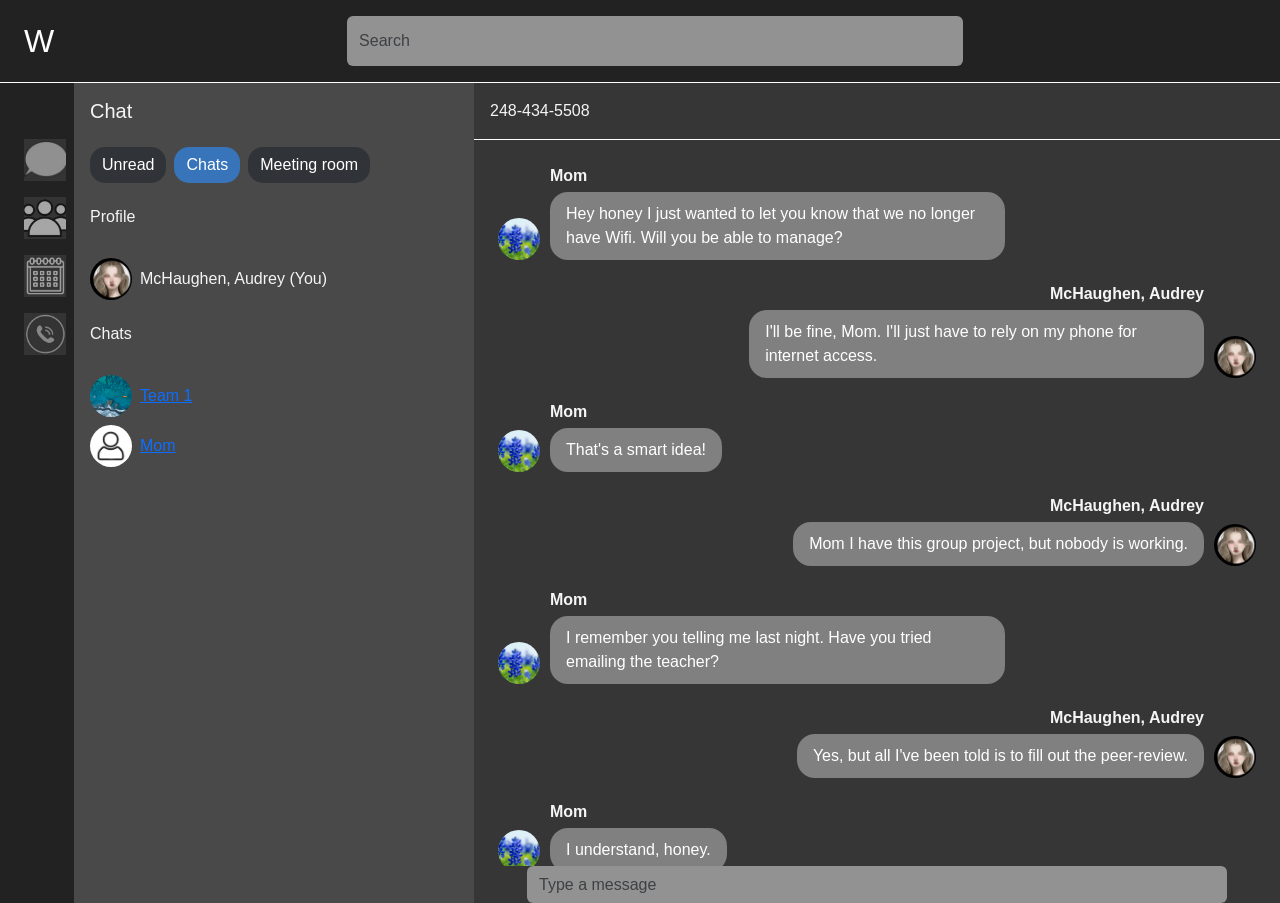
==== ex-chat.html @ 49c684e3 "Added Mom storyline" ====
<!doctype html>
<html lang="en">

<head>
	<meta charset="utf-8">
	<title>Group Project Simulator</title>
	<link href="https://cdn.jsdelivr.net/npm/bootstrap@5.3.8/dist/css/bootstrap.min.css" rel="stylesheet"
		integrity="sha384-sRIl4kxILFvY47J16cr9ZwB07vP4J8+LH7qKQnuqkuIAvNWLzeN8tE5YBujZqJLB" crossorigin="anonymous">
	<link rel="stylesheet" href="./assets/css/styles.css">
</head>


<body>


	<!-- <input class="form-control" type="text" value="Readonly input here..." aria-label="readonly input example" readonly> -->
	<div class="top-of-page d-flex align-items-center px-4 py-3">
		<div class="logo">W</div>
		<input class="form-control search-bar mx-auto w-50" placeholder="Search">
	</div>

	<!-- Thin top border line white -->
	<div class="border-top border-white opactiy-50"></div>

	<div class="d-flex page">

		<!-- Side-bar logos  (please replace icons and center)-->

		<div class="side-bar d-flex flex-column  mb-3 ms-3 mt-5">

			<div class="speech-bubble p-2">
				<img src="assets/img/speechbub.jpg" class="left-icons" alt="speech-bubble icon">
			</div>

			<div class="people p-2">
				<img src="assets/img/contacticon.jpg" class="left-icons" alt="contact icon">
			</div>

			<div class="calender p-2">
				<!-- <a href="calender.html"></a> -->
				<img src="assets/img/calendericon.jpg" class="left-icons" alt="calender icon">
			</div>

			<div class="cell-phone p-2">
				<img src="assets/img/cellphoneicon.jpg" class="left-icons" alt="cell-phone icon">
			</div>


		</div>

		<!-- Message Bar -->

		<div class="message-bar p-3">
			<div class="border-right border-white opactiy-50"></div>
			<h5>Chat</h5>

			<div class="d-flex gap-2 my-4">
				<div class="top-options">Unread</div>
				<div class="top-options-blue">Chats</div>
				<div class="top-options">Meeting room</div>
			</div>

			<div class="d-flex gap-5 my-4">
				<h6>Profile</h6>
			</div>

			<!-- Always in wrapper add directions -->
			<div class="d-flex gap-3 my-2">
				<div class="profile-icon-left d-flex align-items-center gap-2">
					<img src="assets/img/testimg.jpg" class="profile-pic" alt="profile picture of Audrey">
					<div class="Audrey-name">
						<div class="profile-text">McHaughen, Audrey (You)</div>
					</div>
				</div>
			</div>

			<div class="d-flex gap-5 my-4">
				<h6>Chats</h6>
			</div>

			<div class="d-flex gap-3 my-2">
  <div class="profile-icon-left d-flex align-items-center gap-2">
    <img src="assets/img/tea.jpg" class="profile-pic" alt="profile picture of team 1">
    <div class="side-group">
      <a href="index.html">Team 1</a>
    </div>
  </div>
</div>

<div class="d-flex gap-3 my-2">
  <div class="profile-icon-left d-flex align-items-center gap-2">
    <img src="assets/img/person icon.jpg" class="profile-pic" alt="profile picture">
    <div class="side-group">
      <a href="ex-chat.html">Mom</a>
    </div>
  </div>
</div>

<!-- <div class="d-flex gap-3 my-2">
  <div class="profile-icon-left d-flex align-items-center gap-2">
    <img src="assets/img/mompfp.png" class="profile-pic" alt="profile picture of Mom">
    <div class="side-group">
      <a href="mom.html">Mom</a>
    </div>
  </div>
</div> -->

		</div>

		<!-- Main Chat Area -->

		<div class="chat-section flex-grow-1 d-flex flex-column">

			<!-- Team 1 on main page -->
			<div class="d-flex gap-2 mx-3 my-3">
				<div class="team-1-main-chat">248-434-5508</div>
			</div>

			<div class="border-top border-white opactiy-50"></div>

			<!-- Main chat area (scorllable) -->
			<div class="chat-area flex-grow-1 d-flex flex-column">
				<div class="messages flex-grow-1 overflow-auto p-4">

					<div class="message-row left">
						<img src="assets/img/mompfp.png" class="profile-pic" alt="profile icon of Mom">
						<div class="message-content">
							<div class="message-name">Mom</div>
							<div class="message-bubble">Hey honey I just wanted to let you know that we no longer have Wifi. Will you be able to manage?</div>
						</div>
					</div>


					<div class="message-row right">
						<div class="message-content">
							<div class="message-name text-end">McHaughen, Audrey</div>
							<div class="message-bubble">I'll be fine, Mom. I'll just have to rely on my phone for internet access.</div>
						</div>
						<img src="assets/img/testimg.jpg" class="profile-pic" alt="profile icon of Audrey">
					</div>

					<div class="message-row left">
						<img src="assets/img/mompfp.png" class="profile-pic" alt="profile icon of Mom">
						<div class="message-content">
							<div class="message-name">Mom</div>
							<div class="message-bubble">That's a smart idea!</div>
						</div>
					</div>

					<div class="message-row right">
						<div class="message-content">
							<div class="message-name text-end">McHaughen, Audrey</div>
							<div class="message-bubble">Mom I have this group project, but nobody is working.</div>
						</div>
						<img src="assets/img/testimg.jpg" class="profile-pic" alt="profile icon of Audrey">
					</div>

					<div class="message-row left">
						<img src="assets/img/mompfp.png" class="profile-pic" alt="profile icon of Mom">
						<div class="message-content">
							<div class="message-name">Mom</div>
							<div class="message-bubble">I remember you telling me last night. Have you tried emailing the teacher?</div>
						</div>
					</div>

					<div class="message-row right">
						<div class="message-content">
							<div class="message-name text-end">McHaughen, Audrey</div>
							<div class="message-bubble">Yes, but all I've been told is to fill out the peer-review.</div>
						</div>
						<img src="assets/img/testimg.jpg" class="profile-pic" alt="profile icon of Audrey">
					</div>

					<div class="message-row left">
						<img src="assets/img/mompfp.png" class="profile-pic" alt="profile icon of Mom">
						<div class="message-content">
							<div class="message-name">Mom</div>
							<div class="message-bubble">I understand, honey.</div>
						</div>
					</div>

					<div class="message-row right">
						<div class="message-content">
							<div class="message-name text-end">McHaughen, Audrey</div>
							<div class="message-bubble">And Mom, since the breakup it's been really hard for me to go to school. This group project is taking up all my time, and I'm barely getting any sleep. I'm feeling really sick right now, and nobody is doing their work. It's just not fair.</div>
						</div>
						<img src="assets/img/testimg.jpg" class="profile-pic" alt="profile icon of Audrey">
					</div>

					<div class="message-row left">
						<img src="assets/img/mompfp.png" class="profile-pic" alt="profile icon of Mom">
						<div class="message-content">
							<div class="message-name">Mom</div>
							<div class="message-bubble">It's just how these group projects are baby. And I'm so sorry. We're going to fix this together, and when you get home you sleep. Remember, when you find a good group project those are the friends you make for life.</div>
						</div>
					</div>

					
					<!--  -->
				</div>
			</div>

			<!-- Don't touch this -->
			<input class="form-control search-bar mx-auto type-message" placeholder="Type a message">


			<!-- end of div for main chat area -->
		</div>
		<!-- End of page </div> --> 
	</div>
	<audio id="notificationSound" src="assets/audio/letmeknowsoundaffect.mp3"></audio>
	<script src="./assets/js/main.js"></script>
	<script src="https://cdn.jsdelivr.net/npm/bootstrap@5.3.8/dist/js/bootstrap.bundle.min.js"
		integrity="sha384-FKyoEForCGlyvwx9Hj09JcYn3nv7wiPVlz7YYwJrWVcXK/BmnVDxM+D2scQbITxI"
		crossorigin="anonymous"></script>
</body>

</html>
---- assets/css/styles.css ----
/* styles.css */

* {
	font-family: Arial;
}

body {
	background-color: rgb(34, 34, 34);
	color: whitesmoke;
}


.logo {
	font-family: Arial;
	font-size: 2rem;
	color: white;
}

.search-bar {
	max-width: 700px;
	height: 50px;
	background-color: rgb(146, 146, 146);
	border: 1px;
	border-color: white;
	color: white;
}

.message-bar {
	width: 400px;
	height: 100%;
	flex-shrink: 0;
	background-color: rgb(73, 73, 73);
}


.top-options-blue{
	background-color: rgb(55, 116, 185);
	color: white;
	padding: 6px 12px;
	border-radius: 15px;
	width: fit-content;
	max-width: 100%;
	word-wrap: break-word;
}

.top-options{
	background-color: rgb(48, 51, 55);
	color: white;
	padding: 6px 12px;
	border-radius: 15px;
	width: fit-content;
	max-width: 100%;
	word-wrap: break-word;
}

.left-icons{
	width: 42px;
height: 42px;
object-fit: cover;
flex-shrink: 0;
}


/* Chat options area */


/* Solution to text problem */
.page {
  height: calc(100vh - 80px);
  width: 100%;
  display: flex;
  overflow: hidden;
}

.chat-section {
  flex:1;
  min-width: 0;
  background-color: rgb(54, 54, 54);
  overflow: hidden;
}

.chat-area {
  min-height: 0;
}

.messages {
  min-height: 0;
  overflow-y: auto;
}

.message-row {
  display: flex;
  align-items: flex-end;
  gap: 10px;
  width: 100%;
  margin-bottom: 22px;
}

.message-row.left {
  justify-content: flex-start;
}

.message-row.right {
  justify-content: flex-end;
}

.profile-pic {
width: 42px;
height: 42px;
border-radius: 50%;
object-fit: cover;
flex-shrink: 0;
}

.message-content{
	display: flex;
	flex-direction: column;
	max-width: 60%;
	min-width: 0;
}

.message-name{
	font-size: 0.85 rem;
	font-weight: bold;
	margin-bottom: 4px;
}

.message-bubble {
	background-color: gray;
	color: white;
	padding: 10px 16px;
	border-radius: 18px;
	width: fit-content;
	max-width: 100%;
	word-wrap: break-word;
	overflow-wrap: break-word;
	word-break: break-word;
}
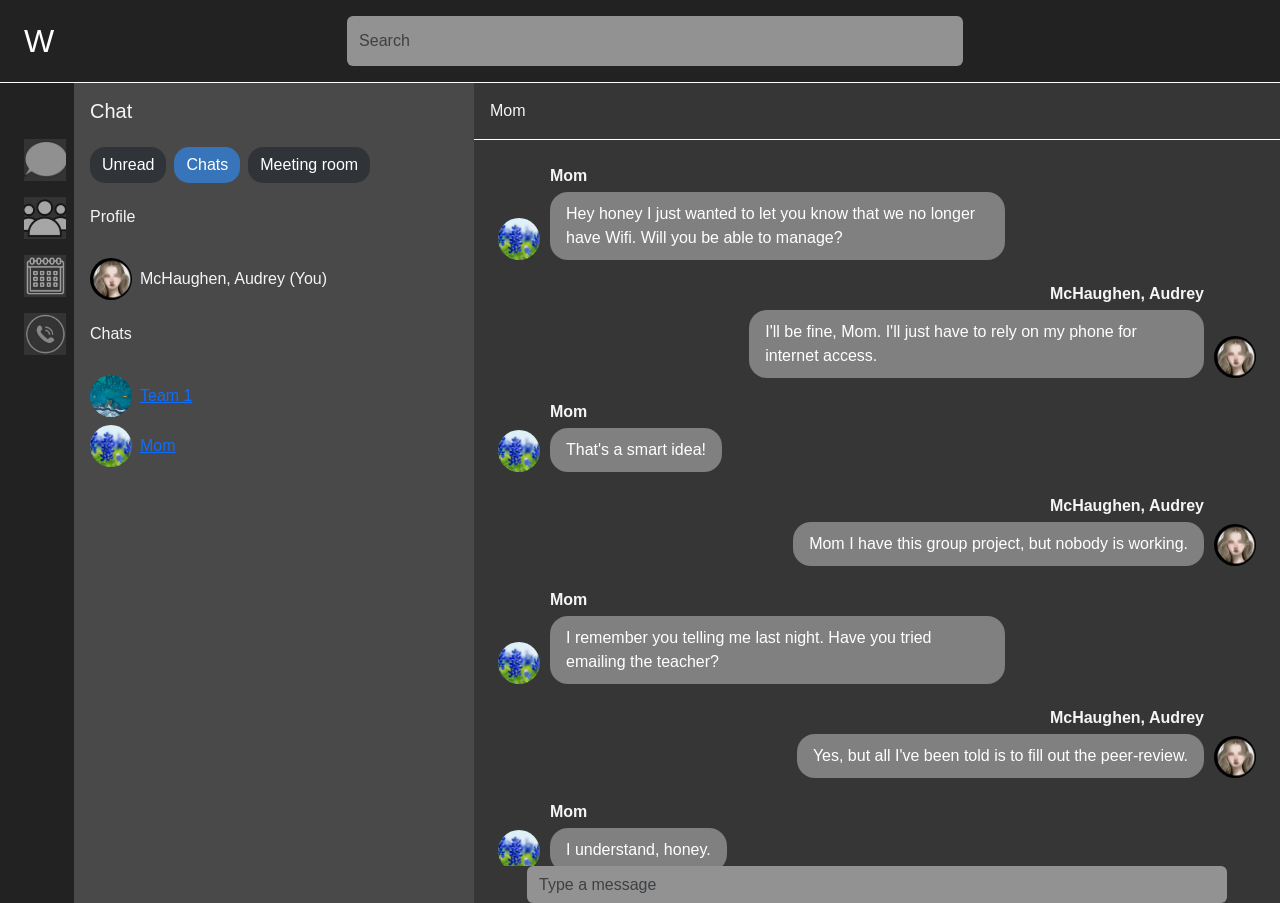
==== commit 4e212c7e: "Update profile picture and display name for Mom in chat" ====
--- a/ex-chat.html
+++ b/ex-chat.html
@@ -89,21 +89,13 @@
 
 <div class="d-flex gap-3 my-2">
   <div class="profile-icon-left d-flex align-items-center gap-2">
-    <img src="assets/img/person icon.jpg" class="profile-pic" alt="profile picture">
+    <img src="assets/img/mompfp.png" class="profile-pic" alt="profile picture">
     <div class="side-group">
       <a href="ex-chat.html">Mom</a>
     </div>
   </div>
 </div>
 
-<!-- <div class="d-flex gap-3 my-2">
-  <div class="profile-icon-left d-flex align-items-center gap-2">
-    <img src="assets/img/mompfp.png" class="profile-pic" alt="profile picture of Mom">
-    <div class="side-group">
-      <a href="mom.html">Mom</a>
-    </div>
-  </div>
-</div> -->
 
 		</div>
 
@@ -113,7 +105,7 @@
 
 			<!-- Team 1 on main page -->
 			<div class="d-flex gap-2 mx-3 my-3">
-				<div class="team-1-main-chat">248-434-5508</div>
+				<div class="team-1-main-chat">Mom</div>
 			</div>
 
 			<div class="border-top border-white opactiy-50"></div>
